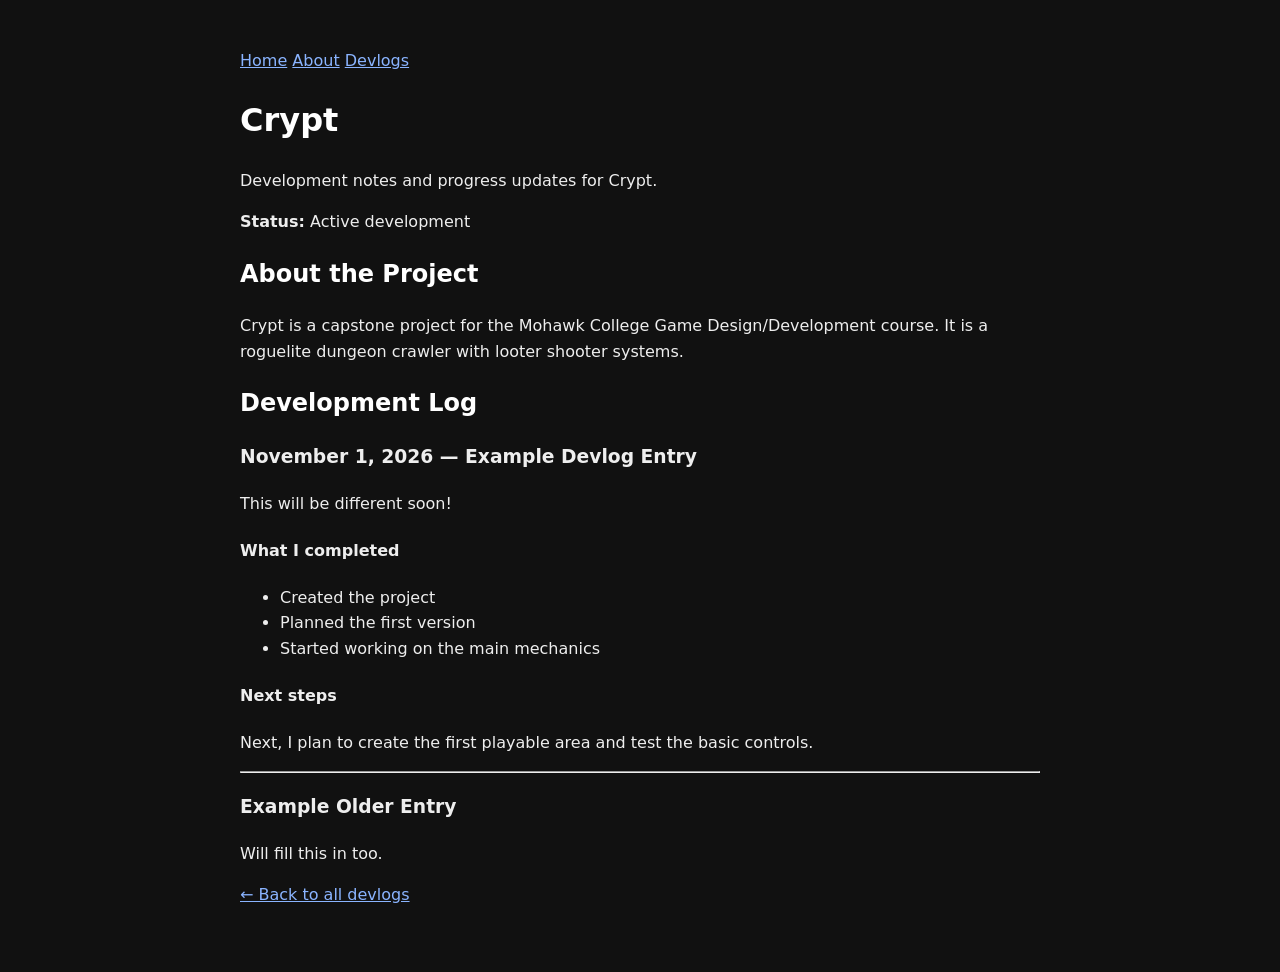
==== crypt-devlog.html @ 3c4c51bb "Add initial structure for Crypt Devlog page" ====
<!doctype html>
<html lang="en">
<head>
  <meta charset="UTF-8">
  <meta name="viewport" content="width=device-width, initial-scale=1">

  <title>Crypt Devlog</title>

  <link rel="stylesheet" href="assets/css/style.css">
</head>

<body>
  <!-- Navigation shown at the top of the page -->
  <nav>
    <a href="index.html">Home</a>
    <a href="about.html">About</a>
    <a href="devlogs.html">Devlogs</a>
  </nav>

  <main>
    <!-- Main project heading -->
    <header>
      <h1>Crypt</h1>
      <p>Development notes and progress updates for Crypt.</p>
      <p><strong>Status:</strong> Active development</p>
    </header>

    <!-- Short explanation of the project -->
    <section>
      <h2>About the Project</h2>

      <p>
        Crypt is a capstone project for the  Mohawk College Game Design/Development course. It is a roguelite dungeon crawler with looter shooter systems.
      </p>
      
    </section>

    <!-- Add new devlog entries above the older entries -->
    <section>
      <h2>Development Log</h2>

      <article>
        <h3>November 1, 2026 — Example Devlog Entry</h3>

        <p>
          This will be different soon!
        </p>

        <h4>What I completed</h4>

        <ul>
          <li>Created the project</li>
          <li>Planned the first version</li>
          <li>Started working on the main mechanics</li>
        </ul>

        <h4>Next steps</h4>

        <p>
          Next, I plan to create the first playable area and test the
          basic controls.
        </p>
      </article>

      <hr>

      <article>
        <h3>Example Older Entry</h3>

        <p>
          Will fill this in too.
        </p>
      </article>
    </section>

    <!-- Link back to the list of devlogs -->
    <p>
      <a href="devlogs.html">← Back to all devlogs</a>
    </p>
  </main>
</body>
</html>
---- assets/css/style.css ----
body {
  max-width: 800px;
  margin: 0 auto;
  padding: 48px 24px;
  background: #111;
  color: #eee;
  font-family: system-ui, sans-serif;
  line-height: 1.6;
}

h1,
h2 {
  color: #fff;
}

a {
  color: #8ab4ff;
}
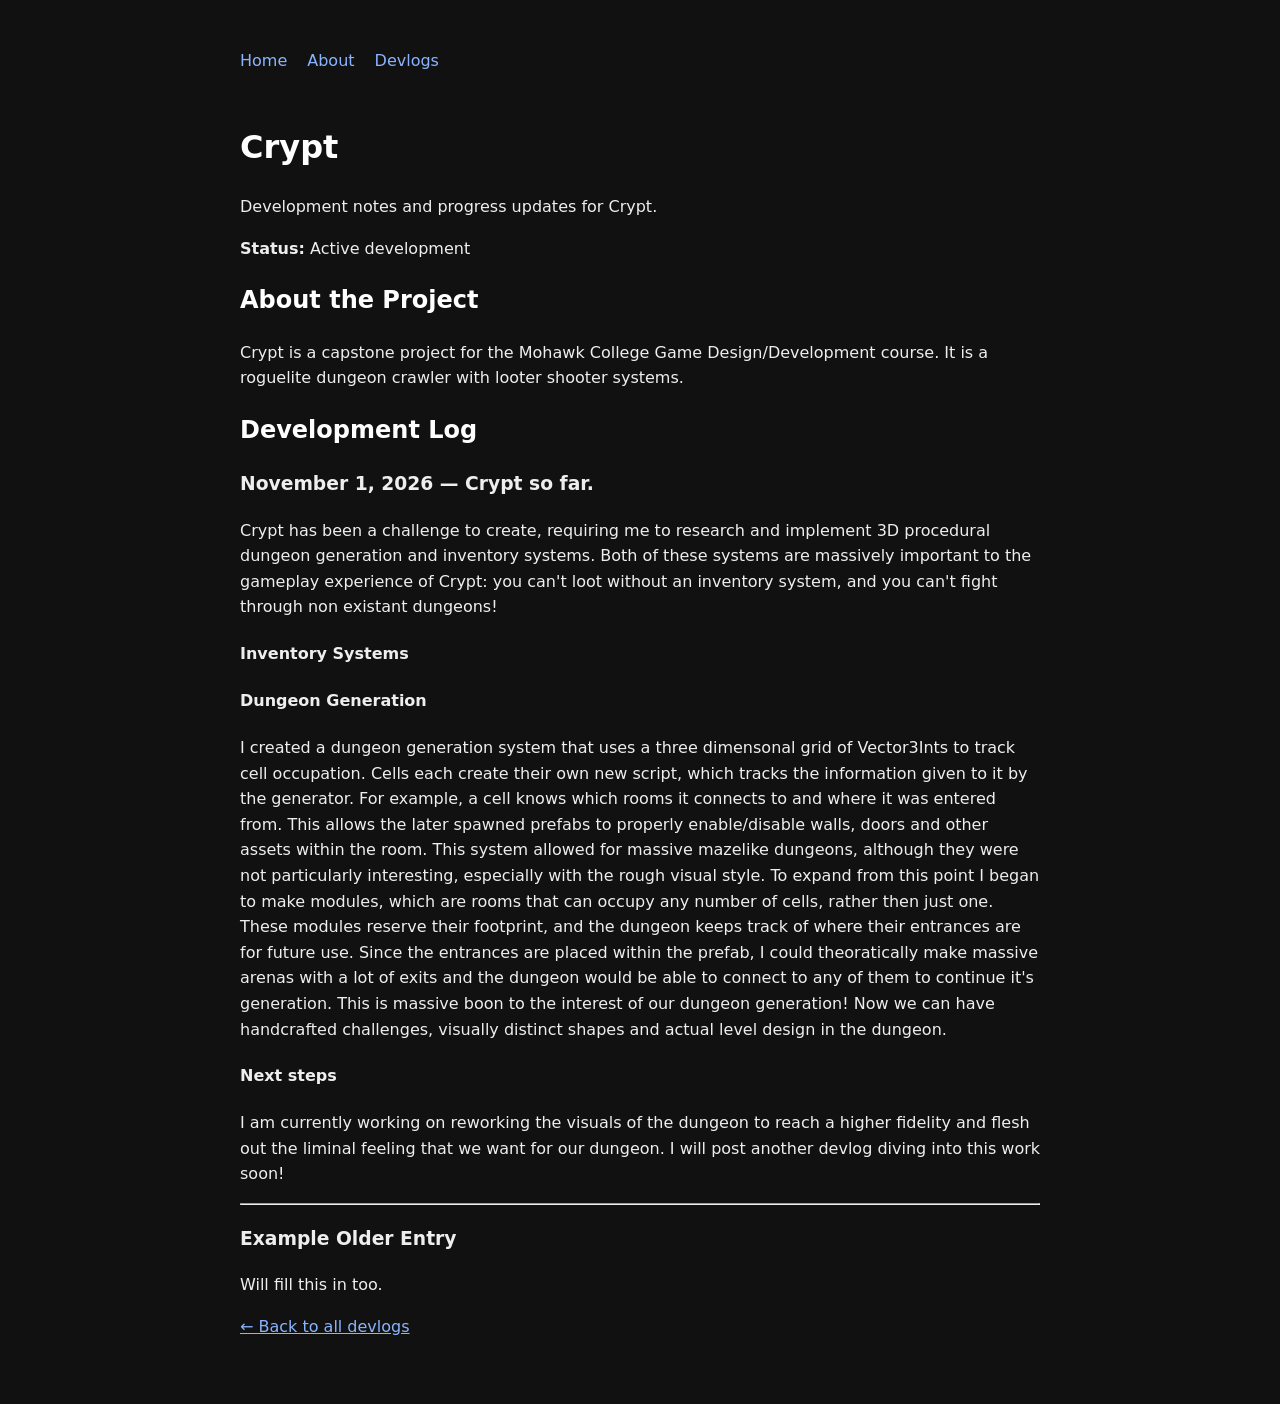
==== commit c48e625a: "Revise development log for Crypt project Updated the development log with detailed descriptions of t" ====
--- a/crypt-devlog.html
+++ b/crypt-devlog.html
@@ -40,25 +40,35 @@
       <h2>Development Log</h2>
 
       <article>
-        <h3>November 1, 2026 — Example Devlog Entry</h3>
+        <h3>November 1, 2026 — Crypt so far.</h3>
 
         <p>
-          This will be different soon!
+          Crypt has been a challenge to create, requiring me to research and implement 3D procedural dungeon generation and inventory systems.
+          Both of these systems are massively important to the gameplay experience of Crypt: you can't loot without an inventory system, and you can't
+          fight through non existant dungeons! 
         </p>
 
-        <h4>What I completed</h4>
+        <h4>Inventory Systems</h4>
+        <p>
 
-        <ul>
-          <li>Created the project</li>
-          <li>Planned the first version</li>
-          <li>Started working on the main mechanics</li>
-        </ul>
+        </p>
+
+        <h4>Dungeon Generation</h4>
+        <p>
+          I created a dungeon generation system that uses a three dimensonal grid of Vector3Ints to track cell occupation. Cells each create their own new script, which tracks the information given
+          to it by the generator. For example, a cell knows which rooms it connects to and where it was entered from. This allows the later spawned prefabs to properly enable/disable
+          walls, doors and other assets within the room. This system allowed for massive mazelike dungeons, although they were not particularly interesting, especially with the rough
+          visual style. To expand from this point I began to make modules, which are rooms that can occupy any number of cells, rather then just one. These modules reserve their footprint, and the dungeon keeps
+          track of where their entrances are for future use. Since the entrances are placed within the prefab, I could theoratically make massive arenas with a lot of exits and the dungeon would be able
+          to connect to any of them to continue it's generation. This is massive boon to the interest of our dungeon generation! Now we can have handcrafted challenges, visually distinct shapes and 
+          actual level design in the dungeon.
+        </p>
 
         <h4>Next steps</h4>
 
         <p>
-          Next, I plan to create the first playable area and test the
-          basic controls.
+          I am currently working on reworking the visuals of the dungeon to reach a higher fidelity and flesh out the liminal feeling that we want for our dungeon.
+          I will post another devlog diving into this work soon!
         </p>
       </article>
 
--- a/assets/css/style.css
+++ b/assets/css/style.css
@@ -16,3 +16,25 @@
 a {
   color: #8ab4ff;
 }
+
+img {
+  display: block;
+  max-width: 100%;
+  height: auto;
+  border-radius: 12px;
+}
+
+nav {
+  display: flex;
+  gap: 20px;
+  margin-bottom: 48px;
+}
+
+nav a {
+  color: #8ab4ff;
+  text-decoration: none;
+}
+
+nav a:hover {
+  text-decoration: underline;
+}
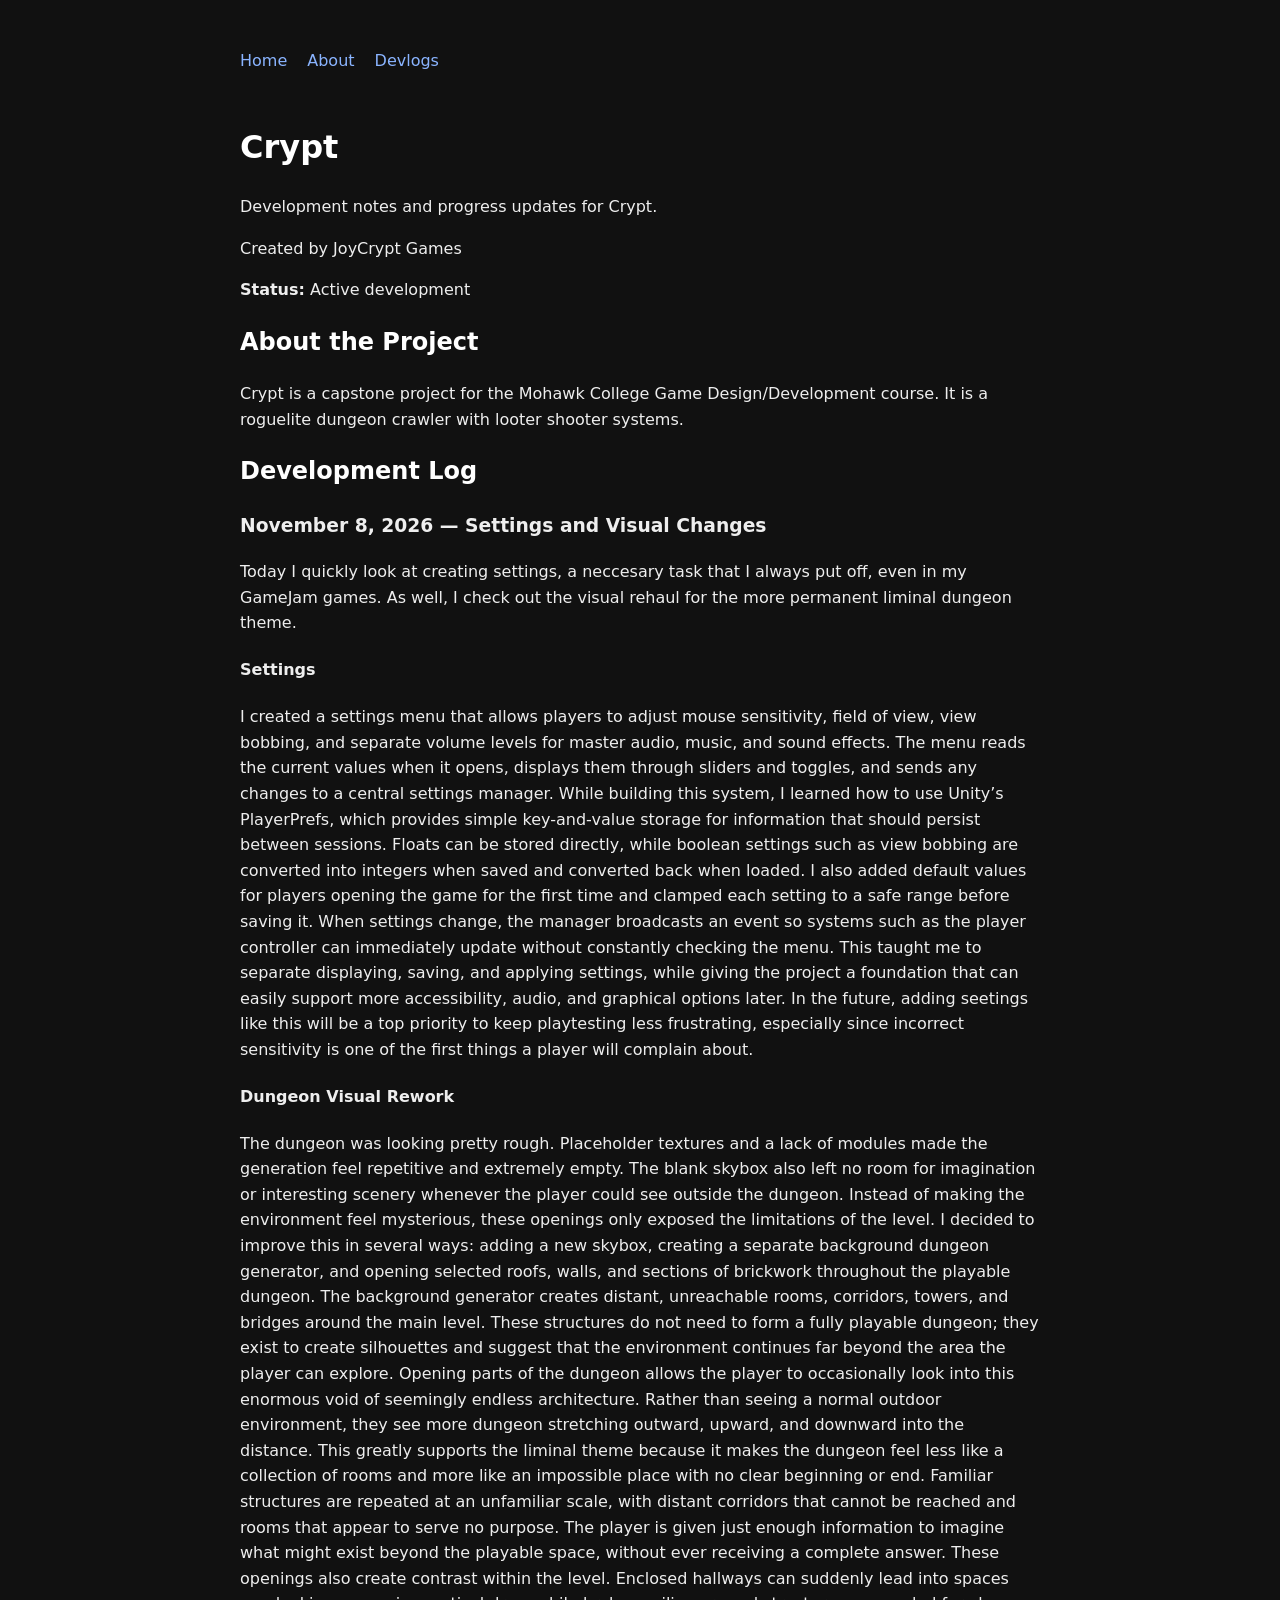
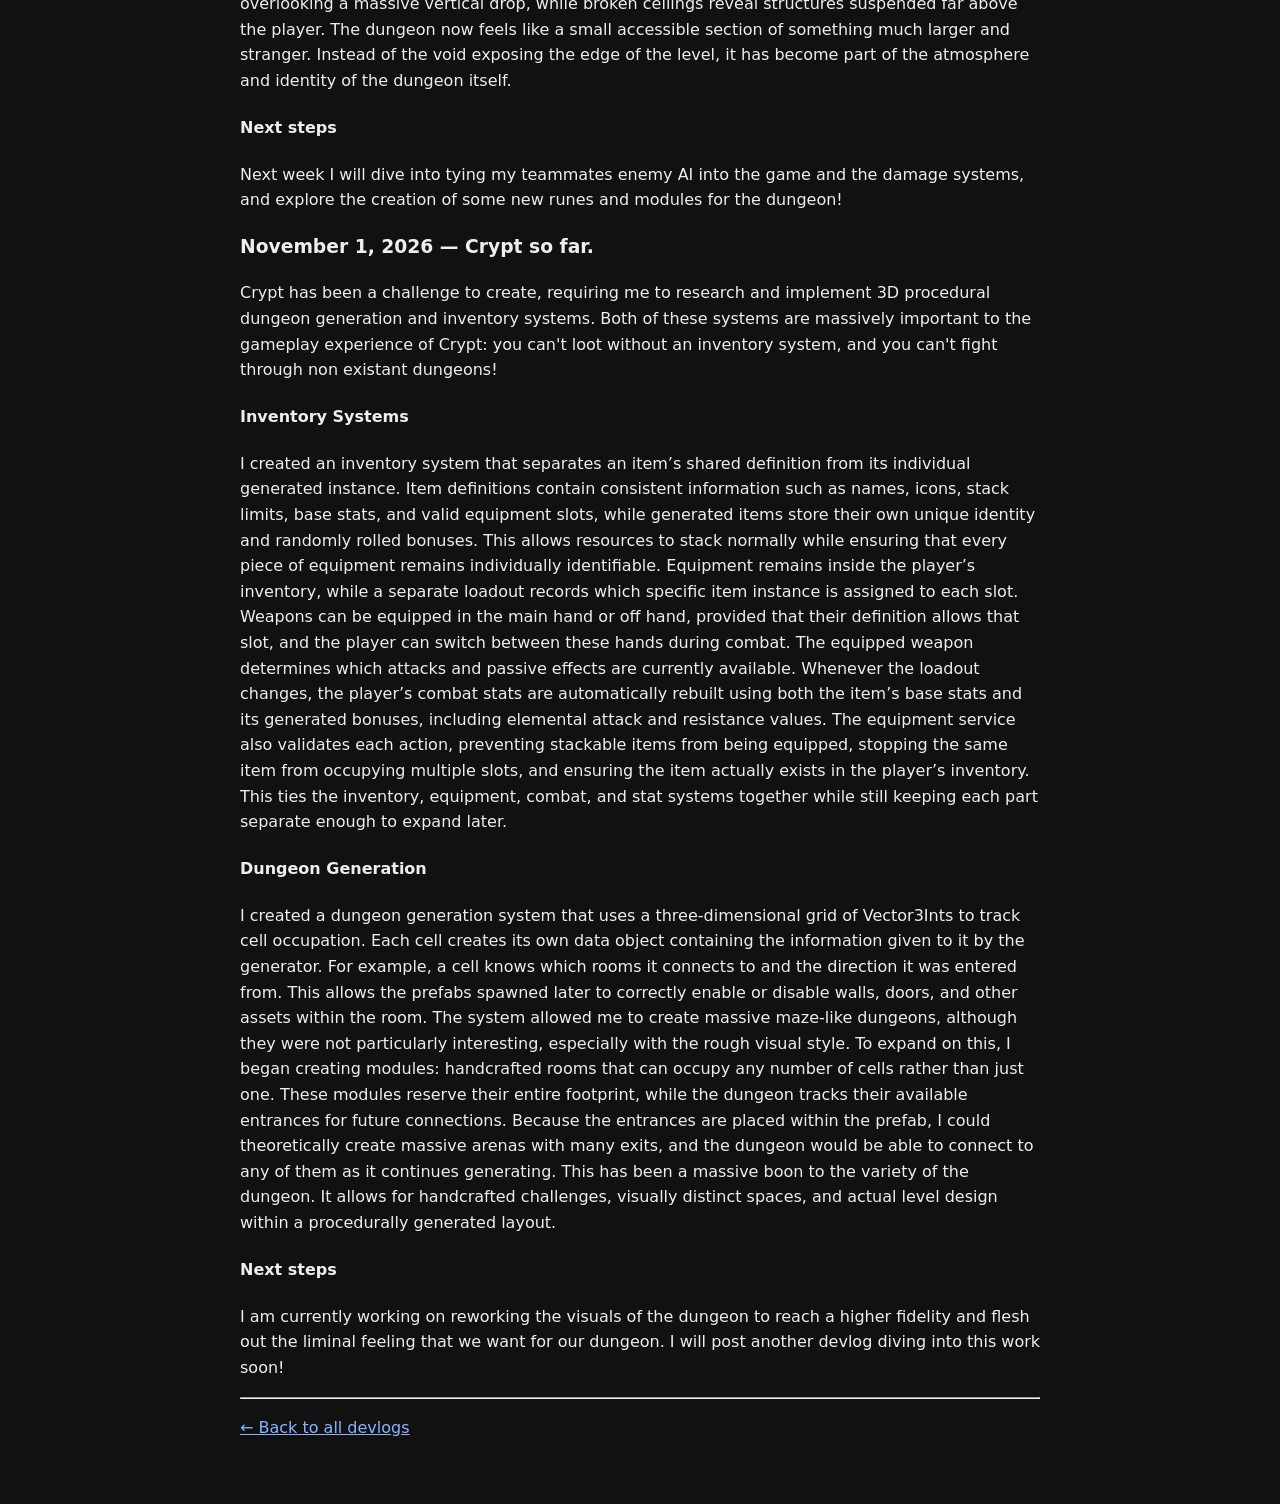
==== commit 91f0d020: "Add new devlog entry for November 8, 2026 Added a new development log entry detailing settings and v" ====
--- a/crypt-devlog.html
+++ b/crypt-devlog.html
@@ -22,6 +22,7 @@
     <header>
       <h1>Crypt</h1>
       <p>Development notes and progress updates for Crypt.</p>
+      <p>Created by JoyCrypt Games</p>
       <p><strong>Status:</strong> Active development</p>
     </header>
 
@@ -38,7 +39,53 @@
     <!-- Add new devlog entries above the older entries -->
     <section>
       <h2>Development Log</h2>
+      <article>
+        <h3>November 8, 2026 — Settings and Visual Changes</h3>
 
+        <p>
+          Today I quickly look at creating settings, a neccesary task that I always put off, even in my GameJam games. As well, I check out the visual rehaul for the more permanent liminal dungeon theme.
+        </p>
+
+        <h4>Settings</h4>
+        <p>
+          I created a settings menu that allows players to adjust mouse sensitivity, field of view, view bobbing, and separate volume levels for master audio, music, and sound effects. 
+          The menu reads the current values when it opens, displays them through sliders and toggles, and sends any changes to a central settings manager. 
+          While building this system, I learned how to use Unity’s PlayerPrefs, which provides simple key-and-value storage for information that should persist between sessions. 
+          Floats can be stored directly, while boolean settings such as view bobbing are converted into integers when saved and converted back when loaded.
+          I also added default values for players opening the game for the first time and clamped each setting to a safe range before saving it. 
+          When settings change, the manager broadcasts an event so systems such as the player controller can immediately update without constantly checking the menu. 
+          This taught me to separate displaying, saving, and applying settings, while giving the project a foundation that can easily support more accessibility, audio, and graphical options later.
+          In the future, adding seetings like this will be a top priority to keep playtesting less frustrating, especially since incorrect sensitivity is one of the first things a player will complain about.
+        </p>
+
+        <h4>Dungeon Visual Rework</h4>
+        <p>
+          The dungeon was looking pretty rough. Placeholder textures and a lack of modules made the generation feel repetitive and extremely empty. 
+          The blank skybox also left no room for imagination or interesting scenery whenever the player could see outside the dungeon. 
+          Instead of making the environment feel mysterious, these openings only exposed the limitations of the level.
+
+          I decided to improve this in several ways: adding a new skybox, creating a separate background dungeon generator, and opening selected roofs, walls, and sections of brickwork throughout the playable dungeon. 
+          The background generator creates distant, unreachable rooms, corridors, towers, and bridges around the main level. 
+          These structures do not need to form a fully playable dungeon; they exist to create silhouettes and suggest that the environment continues far beyond the area the player can explore.
+
+          Opening parts of the dungeon allows the player to occasionally look into this enormous void of seemingly endless architecture. 
+          Rather than seeing a normal outdoor environment, they see more dungeon stretching outward, upward, and downward into the distance. 
+          This greatly supports the liminal theme because it makes the dungeon feel less like a collection of rooms and more like an impossible place with no clear beginning or end. 
+          Familiar structures are repeated at an unfamiliar scale, with distant corridors that cannot be reached and rooms that appear to serve no purpose. 
+          The player is given just enough information to imagine what might exist beyond the playable space, without ever receiving a complete answer.
+
+          These openings also create contrast within the level. Enclosed hallways can suddenly lead into spaces overlooking a massive vertical drop, while broken ceilings reveal structures suspended far above the player. 
+          The dungeon now feels like a small accessible section of something much larger and stranger. Instead of the void exposing the edge of the level, it has become part of the atmosphere and identity of the dungeon itself.
+          
+        </p>
+
+        <h4>Next steps</h4>
+
+        <p>
+          Next week I will dive into tying my teammates enemy AI into the game and the damage systems, and explore the creation of some new runes and modules for the dungeon!
+        </p>
+      </article>
+      
       <article>
         <h3>November 1, 2026 — Crypt so far.</h3>
 
@@ -50,18 +97,24 @@
 
         <h4>Inventory Systems</h4>
         <p>
-
+          I created an inventory system that separates an item’s shared definition from its individual generated instance. Item definitions contain consistent information such as names, icons, stack limits, base stats, and valid equipment slots, while generated items store their own unique identity and randomly rolled bonuses. 
+          This allows resources to stack normally while ensuring that every piece of equipment remains individually identifiable.
+          Equipment remains inside the player’s inventory, while a separate loadout records which specific item instance is assigned to each slot. 
+          Weapons can be equipped in the main hand or off hand, provided that their definition allows that slot, and the player can switch between these hands during combat. 
+          The equipped weapon determines which attacks and passive effects are currently available. Whenever the loadout changes, the player’s combat stats are automatically rebuilt using both the item’s base stats and its generated bonuses, including elemental attack and resistance values.
+          The equipment service also validates each action, preventing stackable items from being equipped, stopping the same item from occupying multiple slots, and ensuring the item actually exists in the player’s inventory.
+          This ties the inventory, equipment, combat, and stat systems together while still keeping each part separate enough to expand later.
         </p>
 
         <h4>Dungeon Generation</h4>
         <p>
-          I created a dungeon generation system that uses a three dimensonal grid of Vector3Ints to track cell occupation. Cells each create their own new script, which tracks the information given
-          to it by the generator. For example, a cell knows which rooms it connects to and where it was entered from. This allows the later spawned prefabs to properly enable/disable
-          walls, doors and other assets within the room. This system allowed for massive mazelike dungeons, although they were not particularly interesting, especially with the rough
-          visual style. To expand from this point I began to make modules, which are rooms that can occupy any number of cells, rather then just one. These modules reserve their footprint, and the dungeon keeps
-          track of where their entrances are for future use. Since the entrances are placed within the prefab, I could theoratically make massive arenas with a lot of exits and the dungeon would be able
-          to connect to any of them to continue it's generation. This is massive boon to the interest of our dungeon generation! Now we can have handcrafted challenges, visually distinct shapes and 
-          actual level design in the dungeon.
+          I created a dungeon generation system that uses a three-dimensional grid of Vector3Ints to track cell occupation. 
+          Each cell creates its own data object containing the information given to it by the generator. For example, a cell knows which rooms it connects to and the direction it was entered from. This allows the prefabs spawned later to correctly enable or disable walls, doors, and other assets within the room. 
+          The system allowed me to create massive maze-like dungeons, although they were not particularly interesting, especially with the rough visual style. 
+          To expand on this, I began creating modules: handcrafted rooms that can occupy any number of cells rather than just one.
+          These modules reserve their entire footprint, while the dungeon tracks their available entrances for future connections. 
+          Because the entrances are placed within the prefab, I could theoretically create massive arenas with many exits, and the dungeon would be able to connect to any of them as it continues generating. 
+          This has been a massive boon to the variety of the dungeon. It allows for handcrafted challenges, visually distinct spaces, and actual level design within a procedurally generated layout.
         </p>
 
         <h4>Next steps</h4>
@@ -74,13 +127,7 @@
 
       <hr>
 
-      <article>
-        <h3>Example Older Entry</h3>
-
-        <p>
-          Will fill this in too.
-        </p>
-      </article>
+      
     </section>
 
     <!-- Link back to the list of devlogs -->
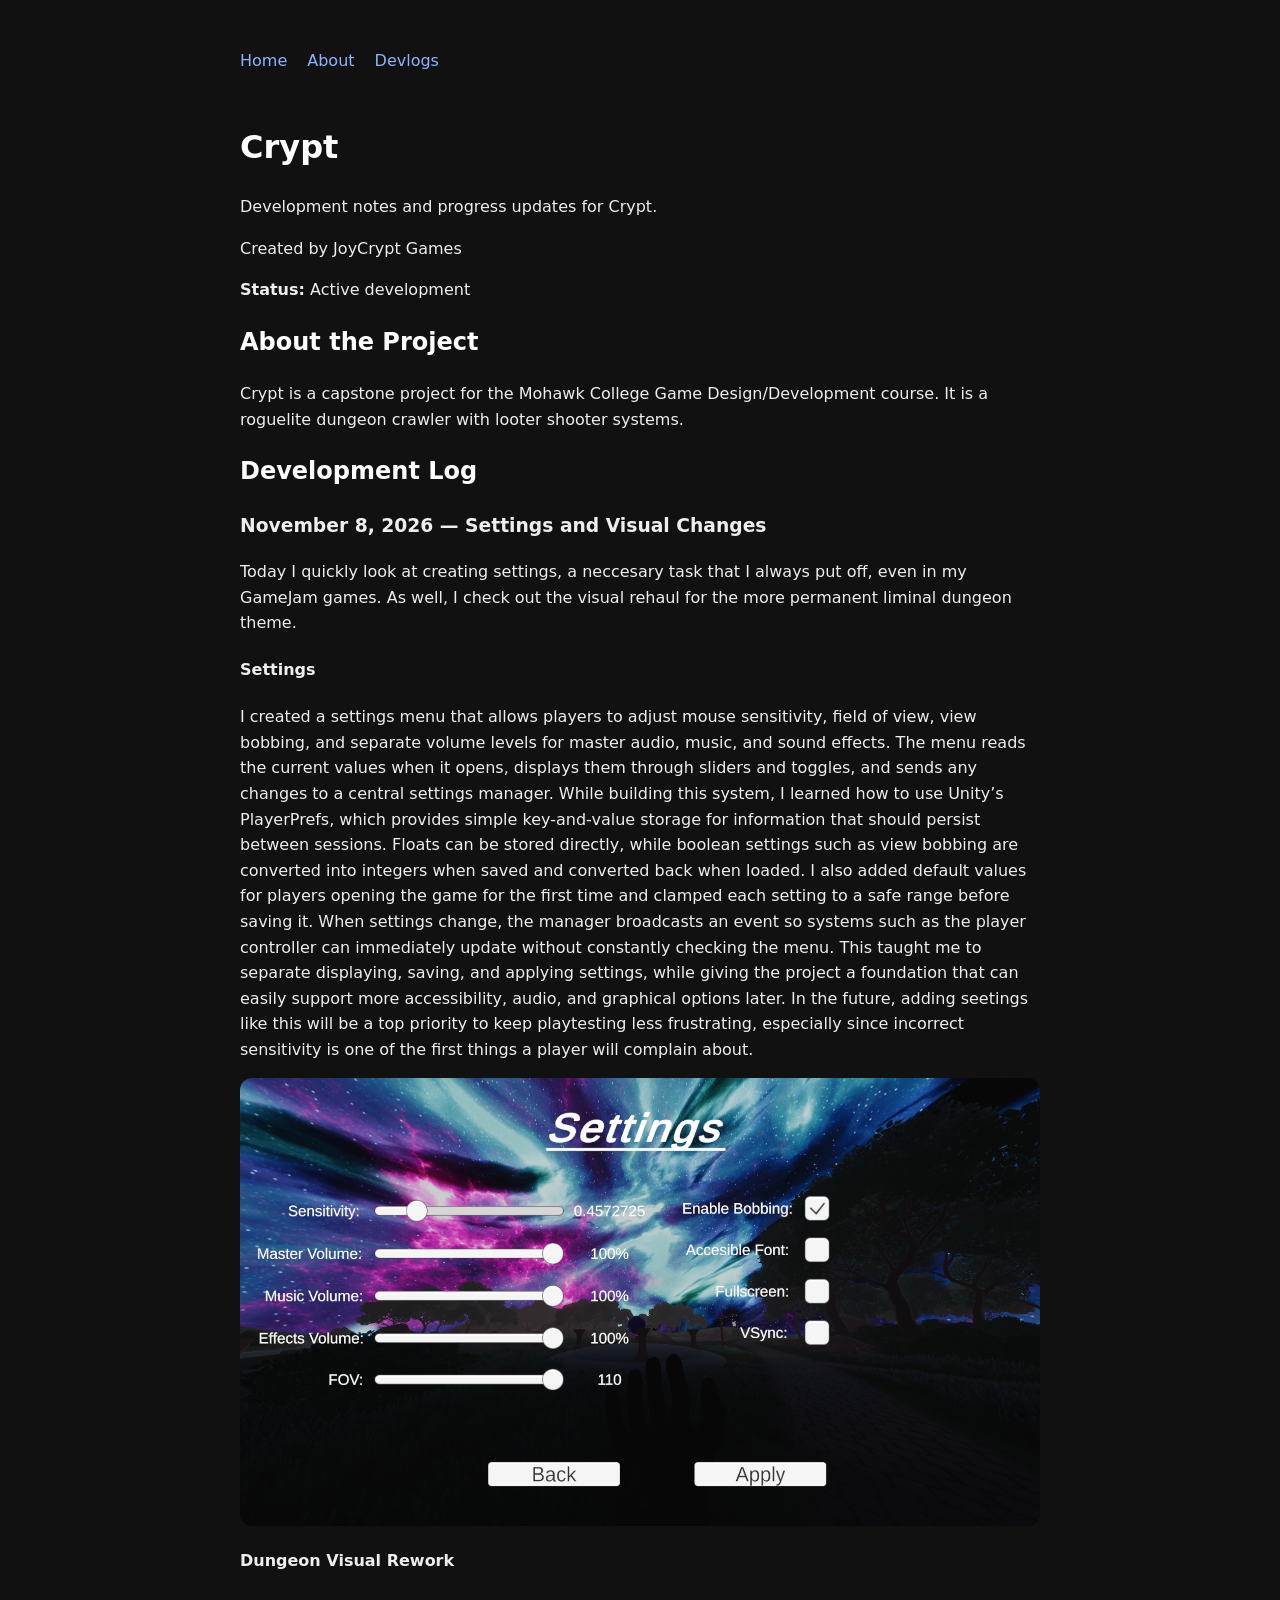
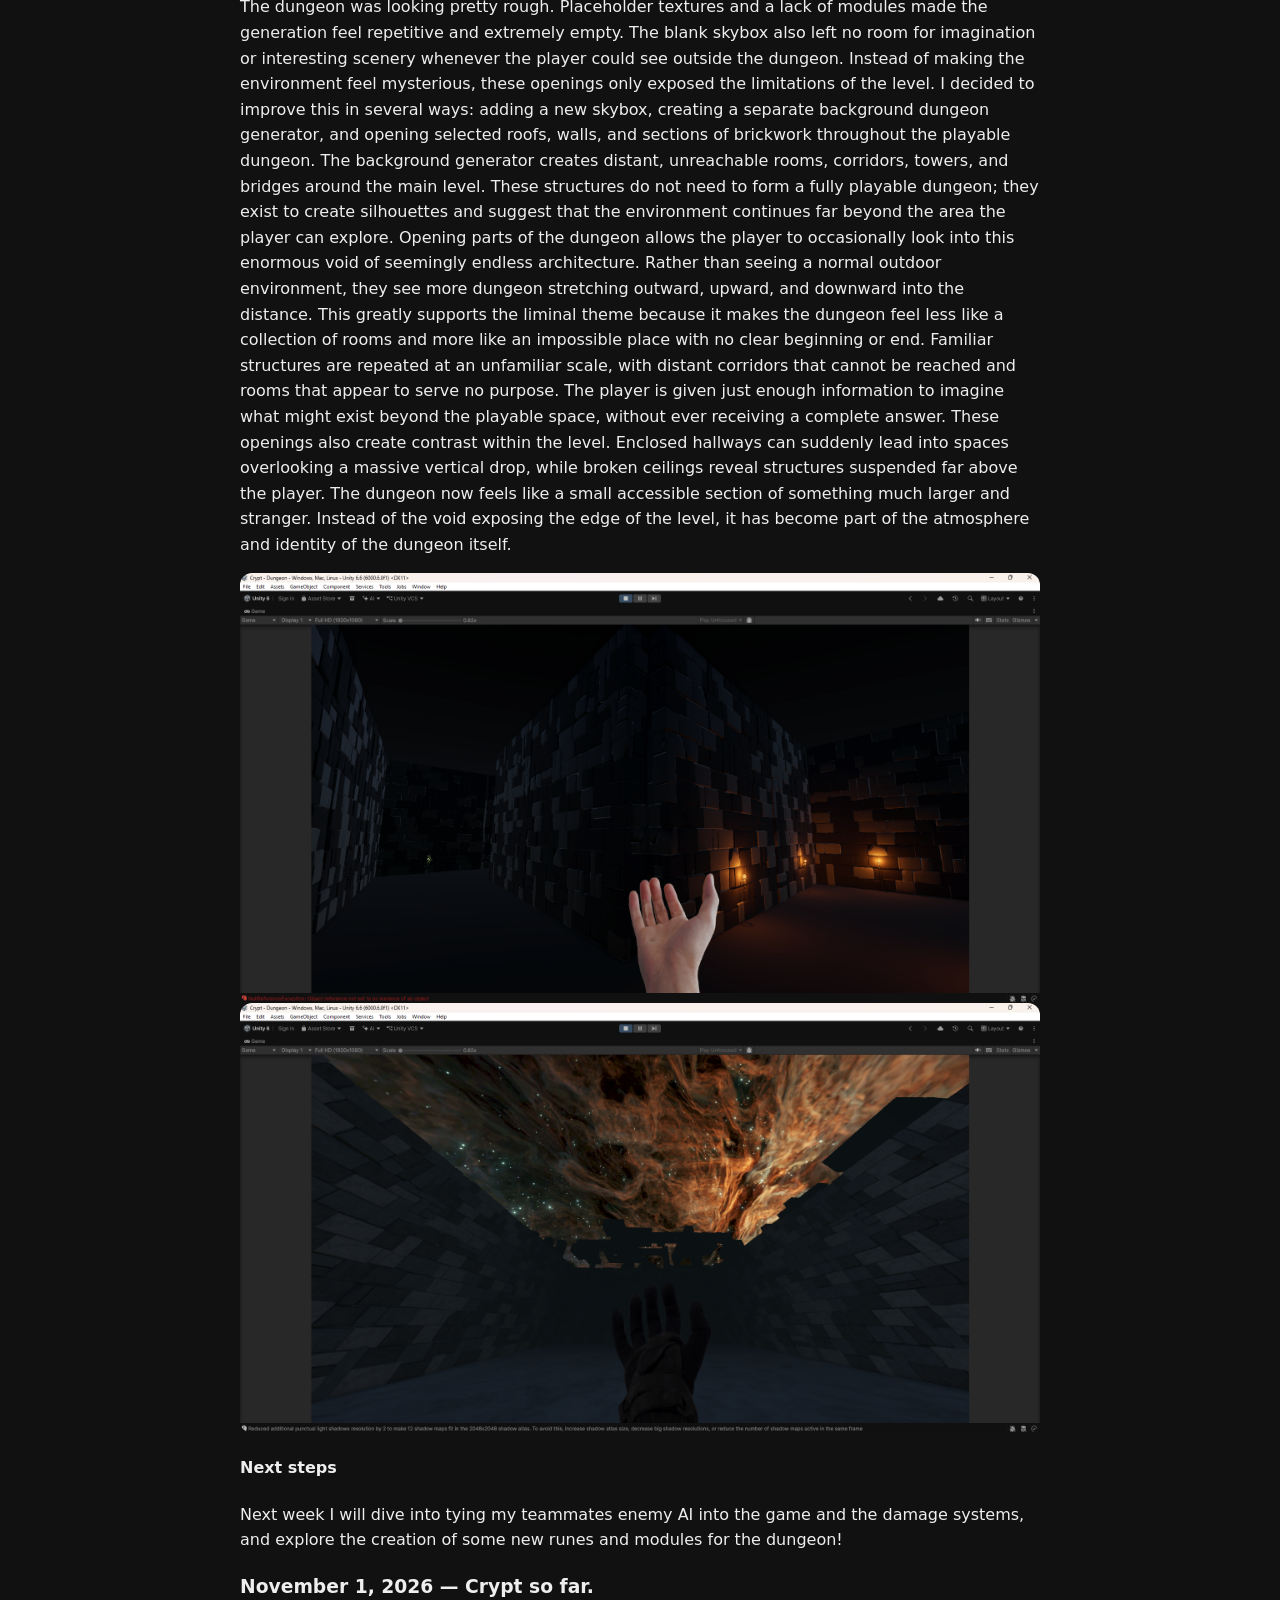
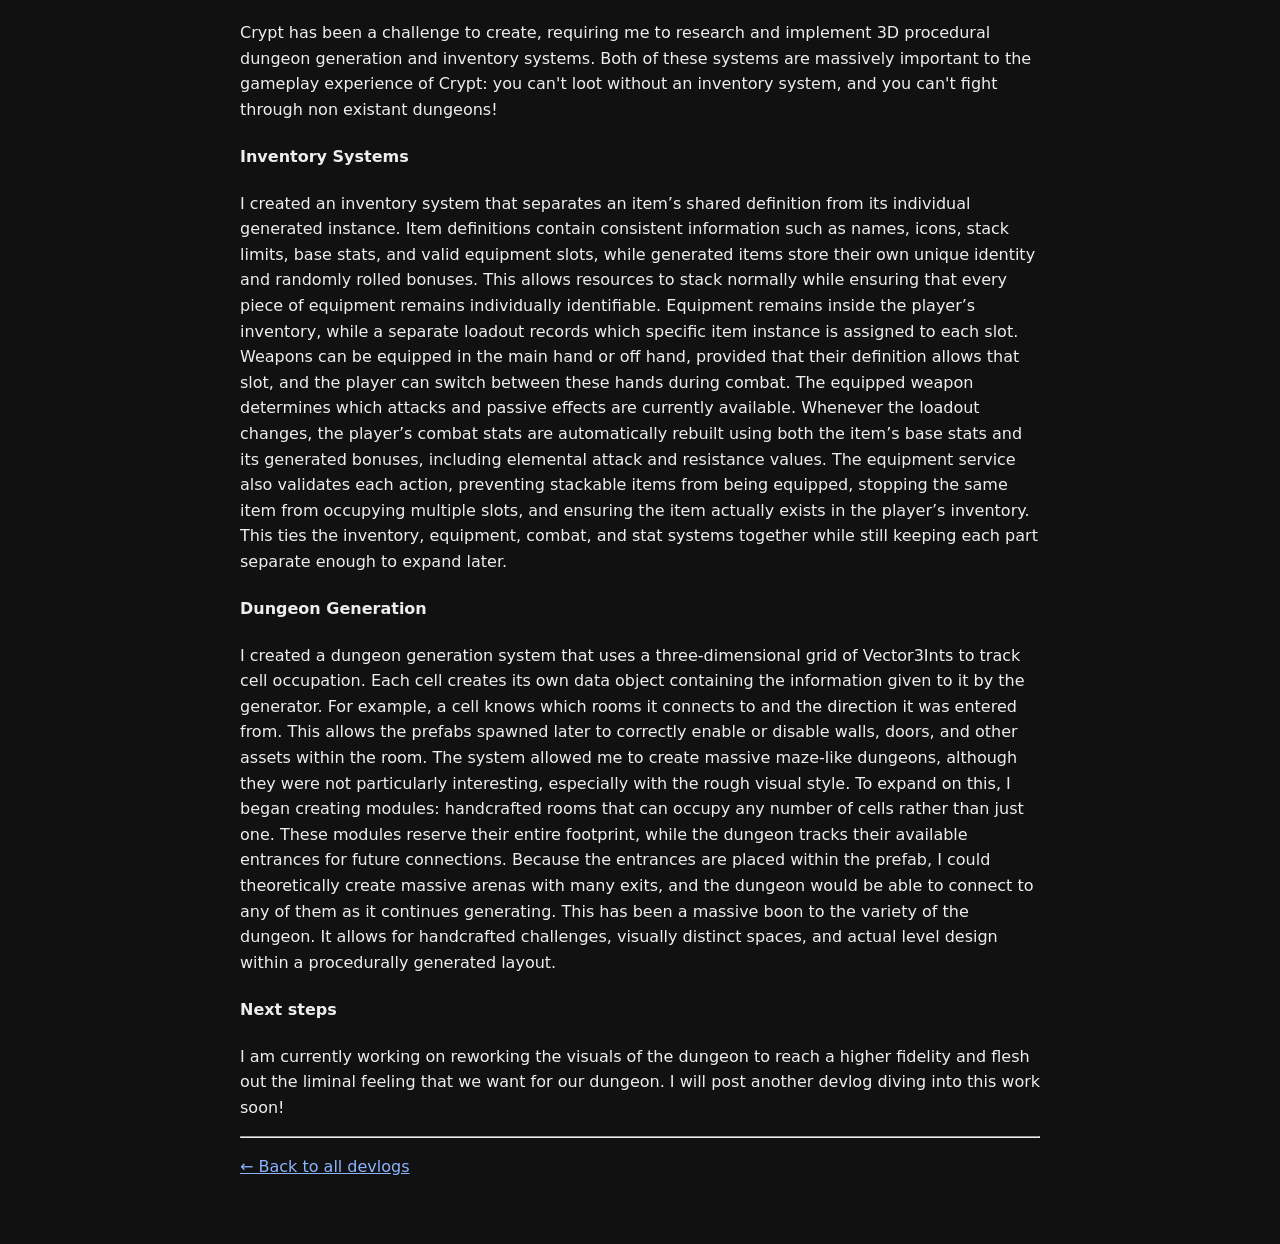
==== commit 28895a66: "Add images for settings menu and dungeon visuals Added images to enhance the settings menu and dunge" ====
--- a/crypt-devlog.html
+++ b/crypt-devlog.html
@@ -57,6 +57,10 @@
           This taught me to separate displaying, saving, and applying settings, while giving the project a foundation that can easily support more accessibility, audio, and graphical options later.
           In the future, adding seetings like this will be a top priority to keep playtesting less frustrating, especially since incorrect sensitivity is one of the first things a player will complain about.
         </p>
+        <img
+          src="assets/images/SettingsMenu.png"
+          alt="Screenshot of settings menu."
+          >
 
         <h4>Dungeon Visual Rework</h4>
         <p>
@@ -78,6 +82,16 @@
           The dungeon now feels like a small accessible section of something much larger and stranger. Instead of the void exposing the edge of the level, it has become part of the atmosphere and identity of the dungeon itself.
           
         </p>
+
+        <img
+          src="assets/images/OldDungeon.png"
+          alt="Before."
+          >
+
+        <img
+          src="assets/images/DungeonPostChanges.png"
+          alt="After."
+          >
 
         <h4>Next steps</h4>
 
